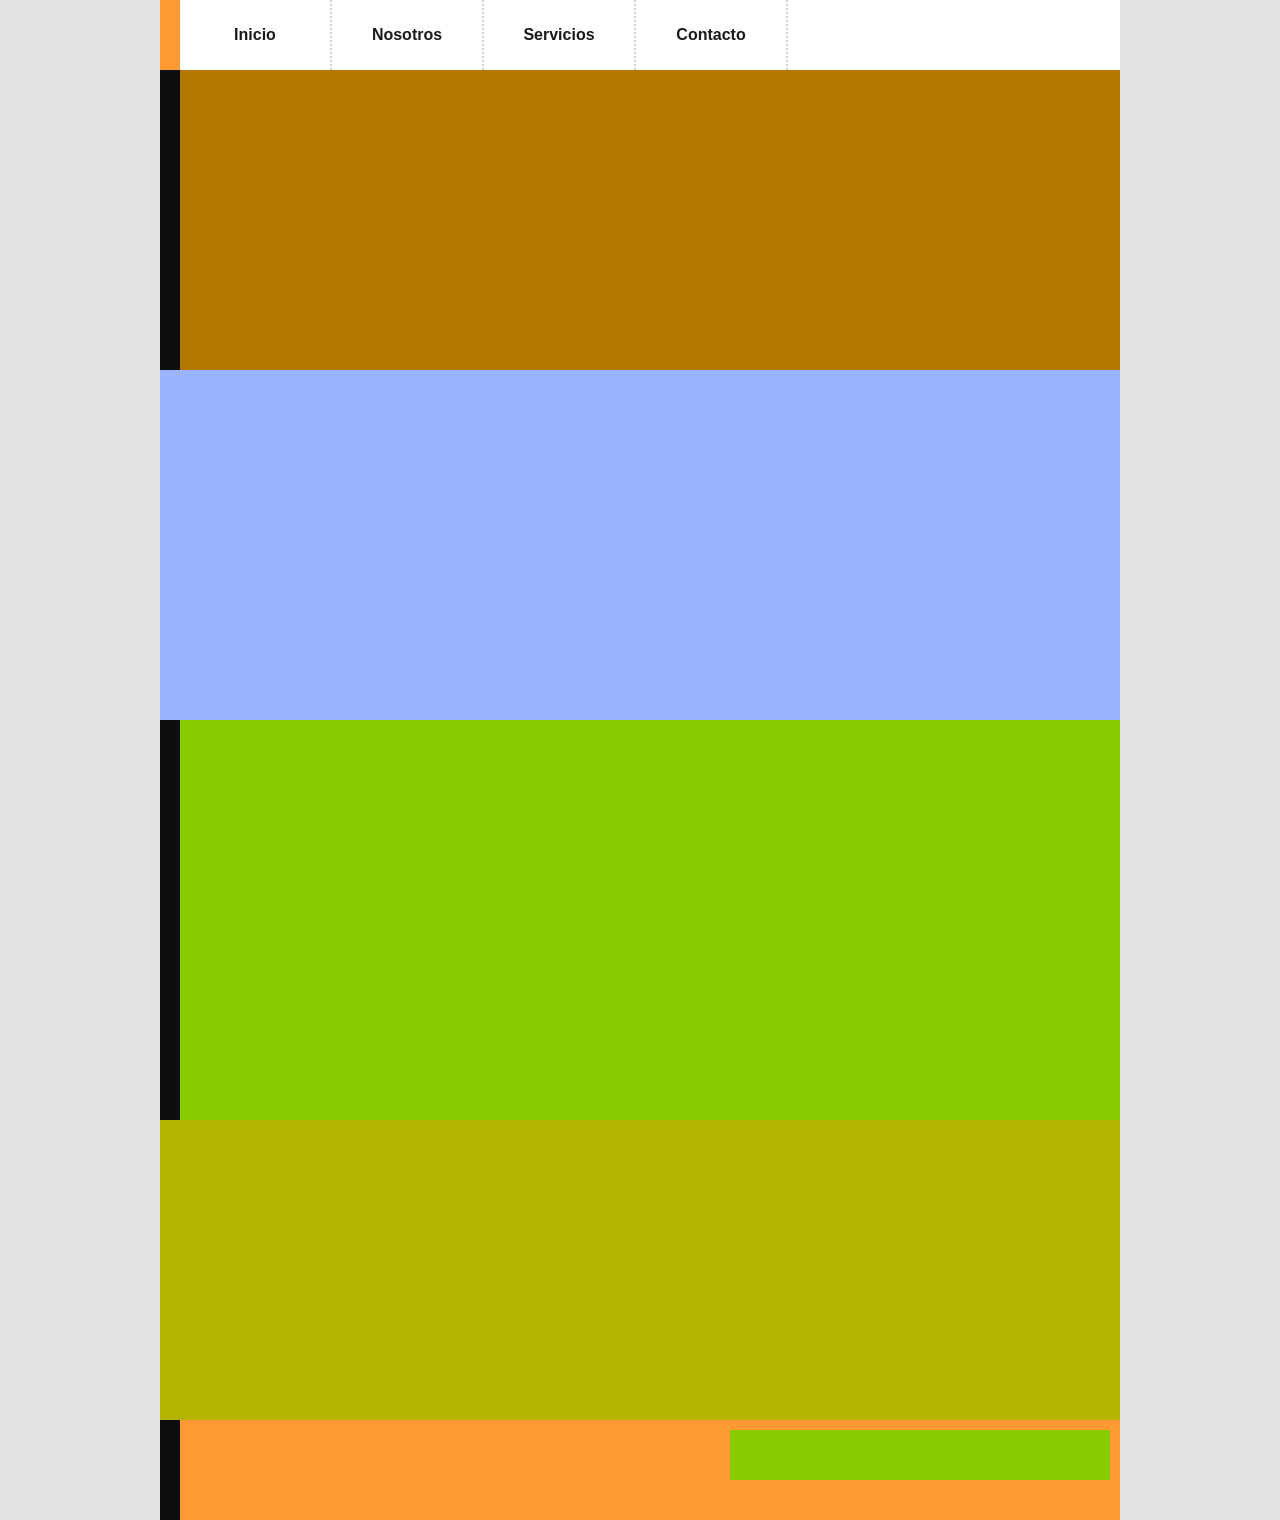
==== unidad04/index.html @ 16e656e0 "Evaluacion unidad 4  Cajas" ====
<!DOCTYPE html>
<html>
<head>
	<title>Proyecto Unidad 4</title>
	<meta charset="utf-8">
	<link rel="stylesheet" type="text/css" href="estilou4.css">
</head>
<body>
	<section id="contenedor">
	<header>
			<nav id="botones">
				<ul>
					<li><a href="#inicio">Inicio</a></li><li><a href="#nosotros">Nosotros</a></li><li><a href="#servicios">Servicios</a></li><li><a href="#contacto">Contacto</a></li>
				</ul>
			</nav>
	</header>
		
		<section id="inicio">
			<div id="marca">
				
			</div>
		</section>	
		<section id="nosotros">
		
		</section>	
		<section id="servicios">
			
		</section>	
		<section id="contacto">
			
		</section>	
		<footer>

			<div id="btn_redes">
				
			</div>
			
		</footer>
	</section>	
</body>
</html>
---- unidad04/estilou4.css ----
body {
	font-family: Arial, Helvetica, sans-serif;
	background-color: #E3E3E6;
	margin:0;

	}

header {
	height: 70px;
	background-color:#FFFF;
}

footer {
	border-left: 20px solid #0d0d0d;
	background-color: #ff9933;
	height: 100px;
	width: 940px;
}



#contenedor {
	height: auto;
	width:960px;
	margin-left:auto;
	margin-right:auto;
	}

#botones {
	height:70px;
	border-left: 20px solid #ff9933;
	background-color:#FFFF;
	float: left;
	}

#botones ul {
	margin: 0;
	padding: 0;
	list-style-type: none;
}

#botones ul li {
	display: inline;
	}

#botones ul li a {
	display: inline-block;
	width: 150px;
	height: 70px ;
	background-color: #FFFF;
	text-decoration: none;
	text-align: center;
	font-weight: bold;
	line-height: 70px;
	color:#1a1a1a;
	border-right:2px dotted #CCC;
}	
#botones ul li a:hover {
	background-color:#ff9933;
	color: #ffffff;
	font-style: italic;
	}	

#inicio {
	background-color:#b37700;
	height: 300px;
}	

#marca {
	height:300px;
	padding-top:27px;
	border-left:solid 20px #0d0d0d;
	}

#nosotros {
	background-color:#99b3ff;
	height: 350px;
}	

#servicios{
	border-left: 20px solid #0d0d0d;
	background-color: #88cc00;
	height: 400px;
}

#contacto {
	background-color: #b3b300;
	height: 300px;
}

#btn_redes {
	background-color: #88cc00;
	height: 50px;
	width: 380px ;
	float: right;
	margin-top: 10px;
	margin-right: 10px;
}
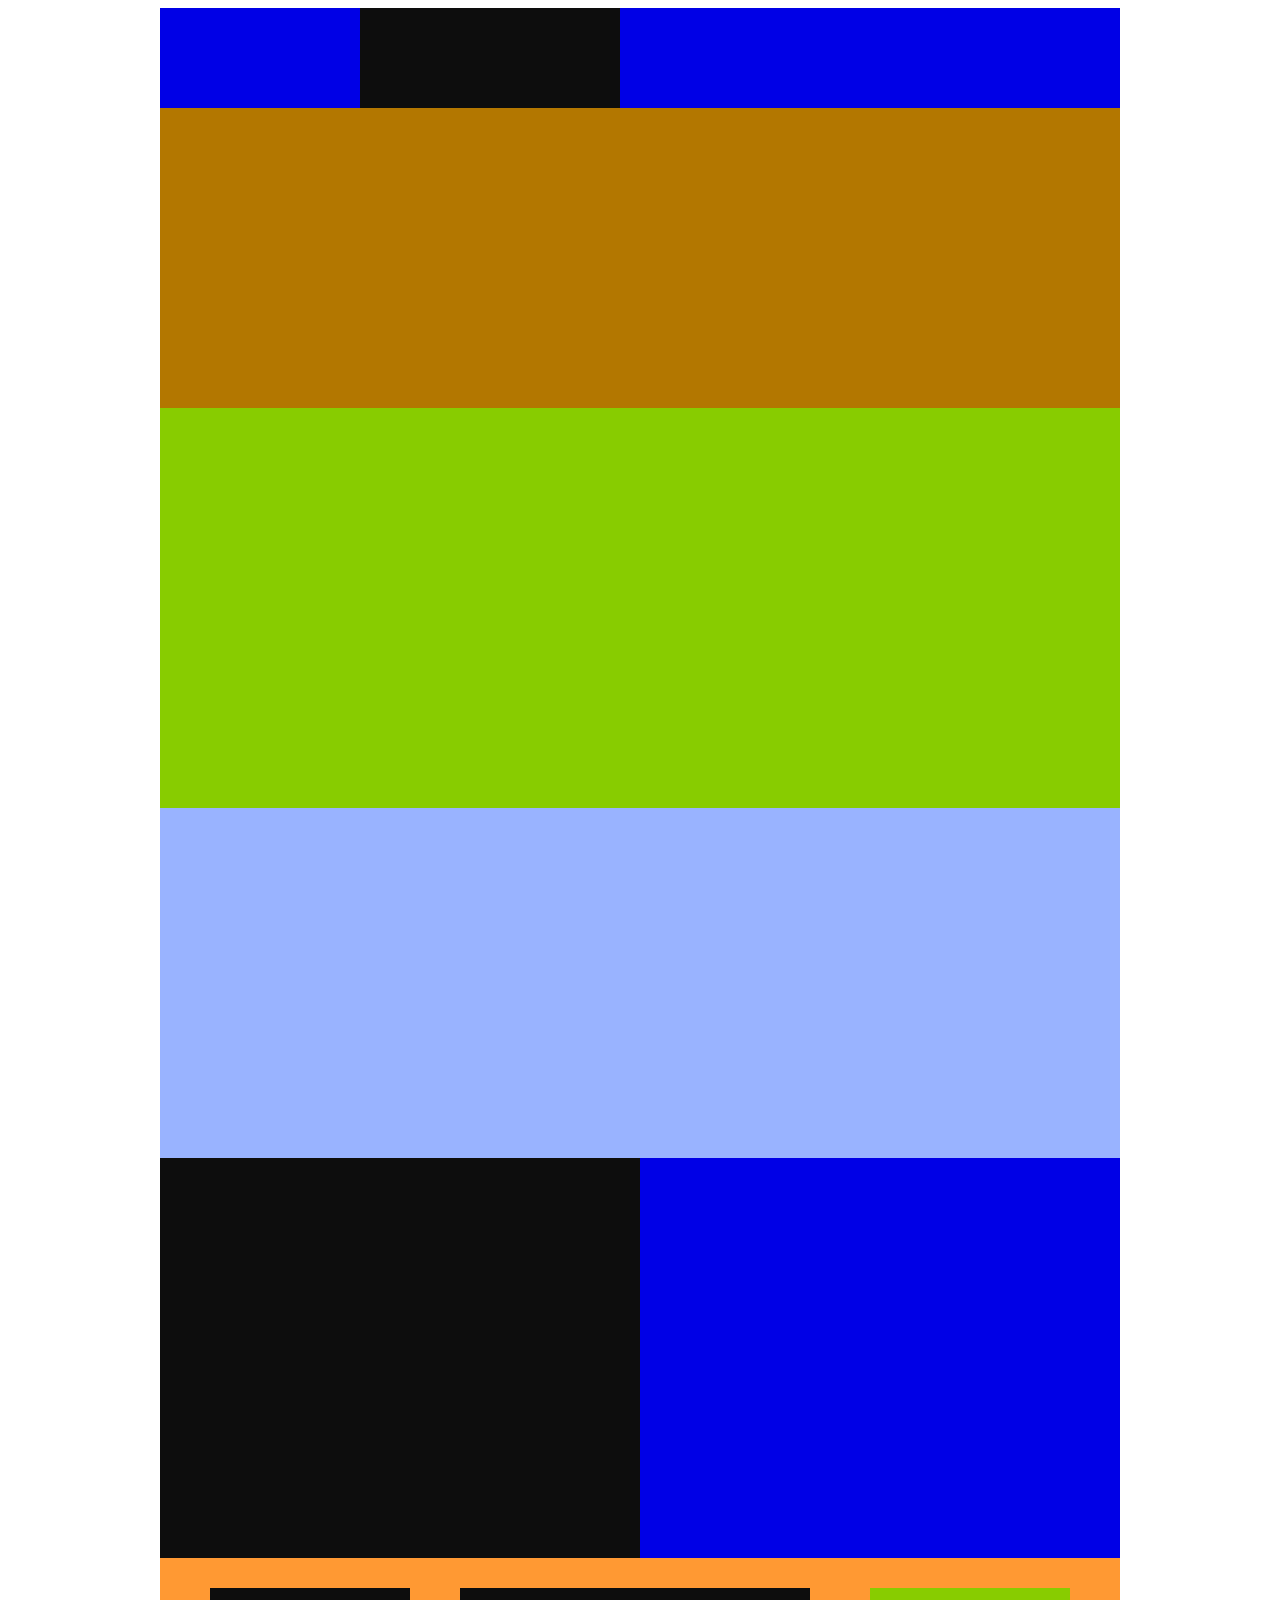
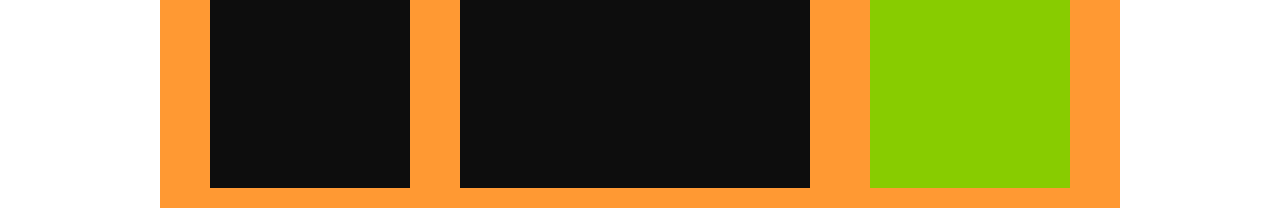
==== commit 3e1b6f35: "diseño de cajas unidad 04 modelo basico" ====
--- a/unidad04/index.html
+++ b/unidad04/index.html
@@ -6,36 +6,46 @@
 	<link rel="stylesheet" type="text/css" href="estilou4.css">
 </head>
 <body>
-	<section id="contenedor">
 	<header>
+			<div id="marca">
+				
+			</div>
 			<nav id="botones">
-				<ul>
-					<li><a href="#inicio">Inicio</a></li><li><a href="#nosotros">Nosotros</a></li><li><a href="#servicios">Servicios</a></li><li><a href="#contacto">Contacto</a></li>
-				</ul>
 			</nav>
 	</header>
 		
 		<section id="inicio">
-			<div id="marca">
-				
-			</div>
+			
 		</section>	
-		<section id="nosotros">
+		<section id="servicios">
 		
 		</section>	
-		<section id="servicios">
+		<section id="sucursales">
 			
 		</section>	
 		<section id="contacto">
+			<div id="formulario">
+				
+			</div>
+			<div id="datos_contacto">
+				
+			</div>
 			
 		</section>	
 		<footer>
+
+			<div id="empresa">
+				
+			</div>
+
+			<div id="destinos">
+				
+			</div>
 
 			<div id="btn_redes">
 				
 			</div>
 			
 		</footer>
-	</section>	
 </body>
 </html>
--- a/unidad04/estilou4.css
+++ b/unidad04/estilou4.css
@@ -1,99 +1,96 @@
 
-body {
-	font-family: Arial, Helvetica, sans-serif;
-	background-color: #E3E3E6;
-	margin:0;
-
-	}
+header, section, footer {
+	width: 960px ;
+	margin-left: auto;
+	margin-right: auto;
+}
 
 header {
-	height: 70px;
-	background-color:#FFFF;
+	height: 100px;
+	background-color:#0d0d0d;
 }
 
 footer {
-	border-left: 20px solid #0d0d0d;
 	background-color: #ff9933;
-	height: 100px;
-	width: 940px;
-}
-
-
-
-#contenedor {
-	height: auto;
-	width:960px;
-	margin-left:auto;
-	margin-right:auto;
+	height: 250px;
 	}
 
+#marca {
+	height: 100px;
+	width: 200px;
+	float: left;
+	background-color: #0000e6;
+	}	
+
 #botones {
-	height:70px;
-	border-left: 20px solid #ff9933;
-	background-color:#FFFF;
-	float: left;
+	height:100px;
+	width: 500px;
+	background-color:#0000e6;
+	float: right;
 	}
 
-#botones ul {
-	margin: 0;
-	padding: 0;
-	list-style-type: none;
-}
-
-#botones ul li {
-	display: inline;
-	}
-
-#botones ul li a {
-	display: inline-block;
-	width: 150px;
-	height: 70px ;
-	background-color: #FFFF;
-	text-decoration: none;
-	text-align: center;
-	font-weight: bold;
-	line-height: 70px;
-	color:#1a1a1a;
-	border-right:2px dotted #CCC;
-}	
-#botones ul li a:hover {
-	background-color:#ff9933;
-	color: #ffffff;
-	font-style: italic;
-	}	
 
 #inicio {
 	background-color:#b37700;
 	height: 300px;
 }	
 
-#marca {
-	height:300px;
-	padding-top:27px;
-	border-left:solid 20px #0d0d0d;
-	}
+#servicios{
+	background-color: #88cc00;
+	height: 400px;
+}
 
-#nosotros {
+#sucursales {
 	background-color:#99b3ff;
 	height: 350px;
 }	
 
-#servicios{
-	border-left: 20px solid #0d0d0d;
-	background-color: #88cc00;
+
+#contacto {
+	background-color: #b3b300;
 	height: 400px;
 }
 
-#contacto {
-	background-color: #b3b300;
-	height: 300px;
+
+#formulario {
+	height: 400px;
+	width: 50%;
+	background-color: #0d0d0d;
+	float: left;
 }
+
+#datos_contacto {
+	height: 400px;
+	width: 50%;
+	background-color: #0000e6;
+	float: right;
+}
+
+#empresa {
+	background-color: #0d0d0d;
+	height: 200px;
+	width: 200px ;
+	float: left;
+	margin-top: 30px;
+	margin-left: 50px;
+}
+
+#destinos {
+	background-color: #0d0d0d;
+	height: 200px;
+	width: 350px ;
+	float: left;
+	margin-top: 30px;
+	margin-left: 50px;
+}
+
 
 #btn_redes {
 	background-color: #88cc00;
-	height: 50px;
-	width: 380px ;
+	height: 200px;
+	width: 200px ;
 	float: right;
-	margin-top: 10px;
-	margin-right: 10px;
+	margin-top: 30px;
+	margin-right: 50px;
 }
+
